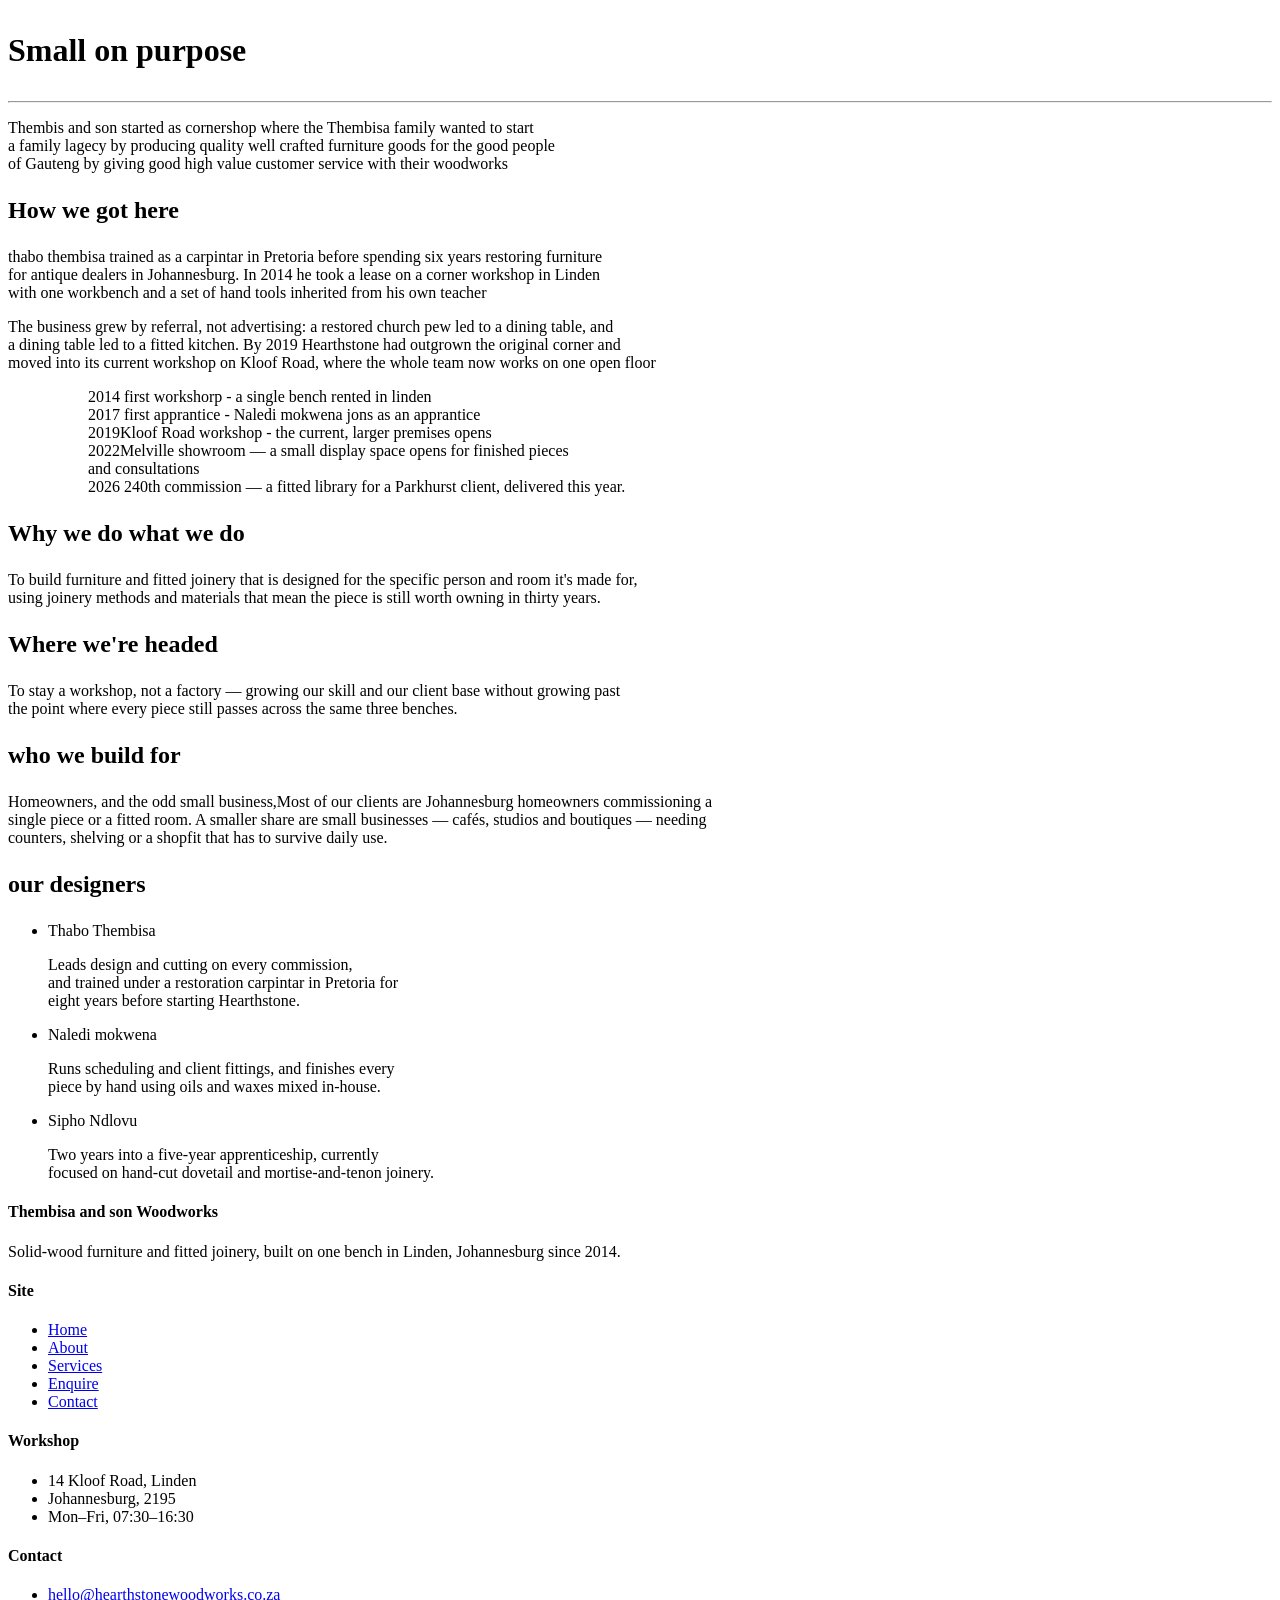
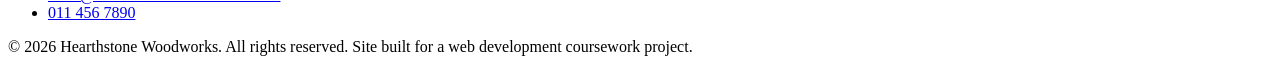
==== websites/About.html @ bcc0bc66 "Add files via upload" ====
<!DOCTYPE html>
<html>
    <head>
        <title>About</title>
    </head>
    <h1><p>Small on purpose</p></h1>
    <hr>
    <p>Thembis and son started as cornershop where the Thembisa family wanted to start<br>
    a family lagecy by producing quality well crafted furniture goods for the good people<br>
    of Gauteng by giving good high value customer service with their woodworks</p>
    
    <h2><p>How we got here</p></h2>
    <p>thabo thembisa trained as a carpintar in Pretoria before spending six years restoring furniture<br>
        for antique dealers in Johannesburg. In 2014 he took a lease on a corner workshop in Linden <br>
        with one workbench and a set of hand tools inherited from his own teacher</p>

        <p>The business grew by referral, not advertising: a restored church pew led to a dining table, and<br>
             a dining table led to a fitted kitchen. By 2019 Hearthstone had outgrown the original corner and<br>
              moved into its current workshop on Kloof Road, where the whole team now works on one open floor</p>

            <ul>
                <ol>2014 first workshorp - a single bench rented in linden</ol>
                <ol>2017 first apprantice - Naledi mokwena jons as an apprantice</ol>
                <ol> 2019Kloof Road workshop - the current, larger premises opens </ol>
                <ol>2022Melville showroom — a small display space opens for finished pieces 
                    <br>and consultations</ol>
                    <ol>2026 240th commission — a fitted library for a Parkhurst client, delivered this year.</ol>
            </ul>  
                    <h2><p>Why we do what we do</p></h2>
                    <P>To build furniture and fitted joinery that is designed for the specific person and room it's made for,
                        <br> using joinery methods and materials that mean the piece is still worth owning in thirty years.</P>
                     
                        <h2><P>Where we're headed </P></h2>
                        <P>To stay a workshop, not a factory — growing our skill and our client base without growing past 
                            <br>the point where every piece still passes across the same three benches.</P>

                            <h2><P>who we build for</P></h2>
                            <P>Homeowners, and the odd small business,Most of our clients are Johannesburg homeowners commissioning a <br>
                                single piece or a fitted room. A smaller share are small businesses — cafés, studios and boutiques — needing<br> 
                                counters, shelving or a shopfit that has to survive daily use.</P>

                                <h2><P>our designers</P></h2>
                                <ul>
                                    <li>Thabo Thembisa</li>
                                    <p>Leads design and cutting on every commission,<br>
                                        and trained under a restoration carpintar in Pretoria for<br>
                                         eight years before starting Hearthstone.</p>
                                    <li>Naledi mokwena</li>
                                    <P>Runs scheduling and client fittings, and finishes every <br>
                                        piece by hand using oils and waxes mixed in-house.</P>
                                        <li>Sipho Ndlovu</li>
                                        <P>Two years into a five-year apprenticeship, currently<br>
                                             focused on hand-cut dovetail and mortise-and-tenon joinery.</P>
                                </ul>
<h4>Thembisa and son Woodworks</h4>
      <p>Solid-wood furniture and fitted joinery, built on one bench in Linden, Johannesburg since 2014.</p>
    </div>
    <div>
      <nav>
      <h4>Site</h4>
      <ul>
        <li><a href="index.html">Home</a></li>
        <li><a href="about.html">About</a></li>
        <li><a href="services.html">Services</a></li>
        <li><a href="enquiry.html">Enquire</a></li>
        <li><a href="contact.html">Contact</a></li>
      </ul>
</nav>
    </div>
    <div>
      <h4>Workshop</h4>
      <ul>
        <li>14 Kloof Road, Linden</li>
        <li>Johannesburg, 2195</li>
        <li>Mon–Fri, 07:30–16:30</li>
      </ul>
    </div>
    <div>
      <h4>Contact</h4>
      <ul>
        <li><a href="mailto:hello@Thembisonwoodworks.co.za">hello@hearthstonewoodworks.co.za</a></li>
        <li><a href="tel:+27114567890">011 456 7890</a></li>
      </ul>
    </div>
  </div>
  <div class="footer-bottom">
    <span>&copy; <span data-year>2026</span> Hearthstone Woodworks. All rights reserved.</span>
    <span>Site built for a web development coursework project.</span>
  </div>
</footer>


            









</html>
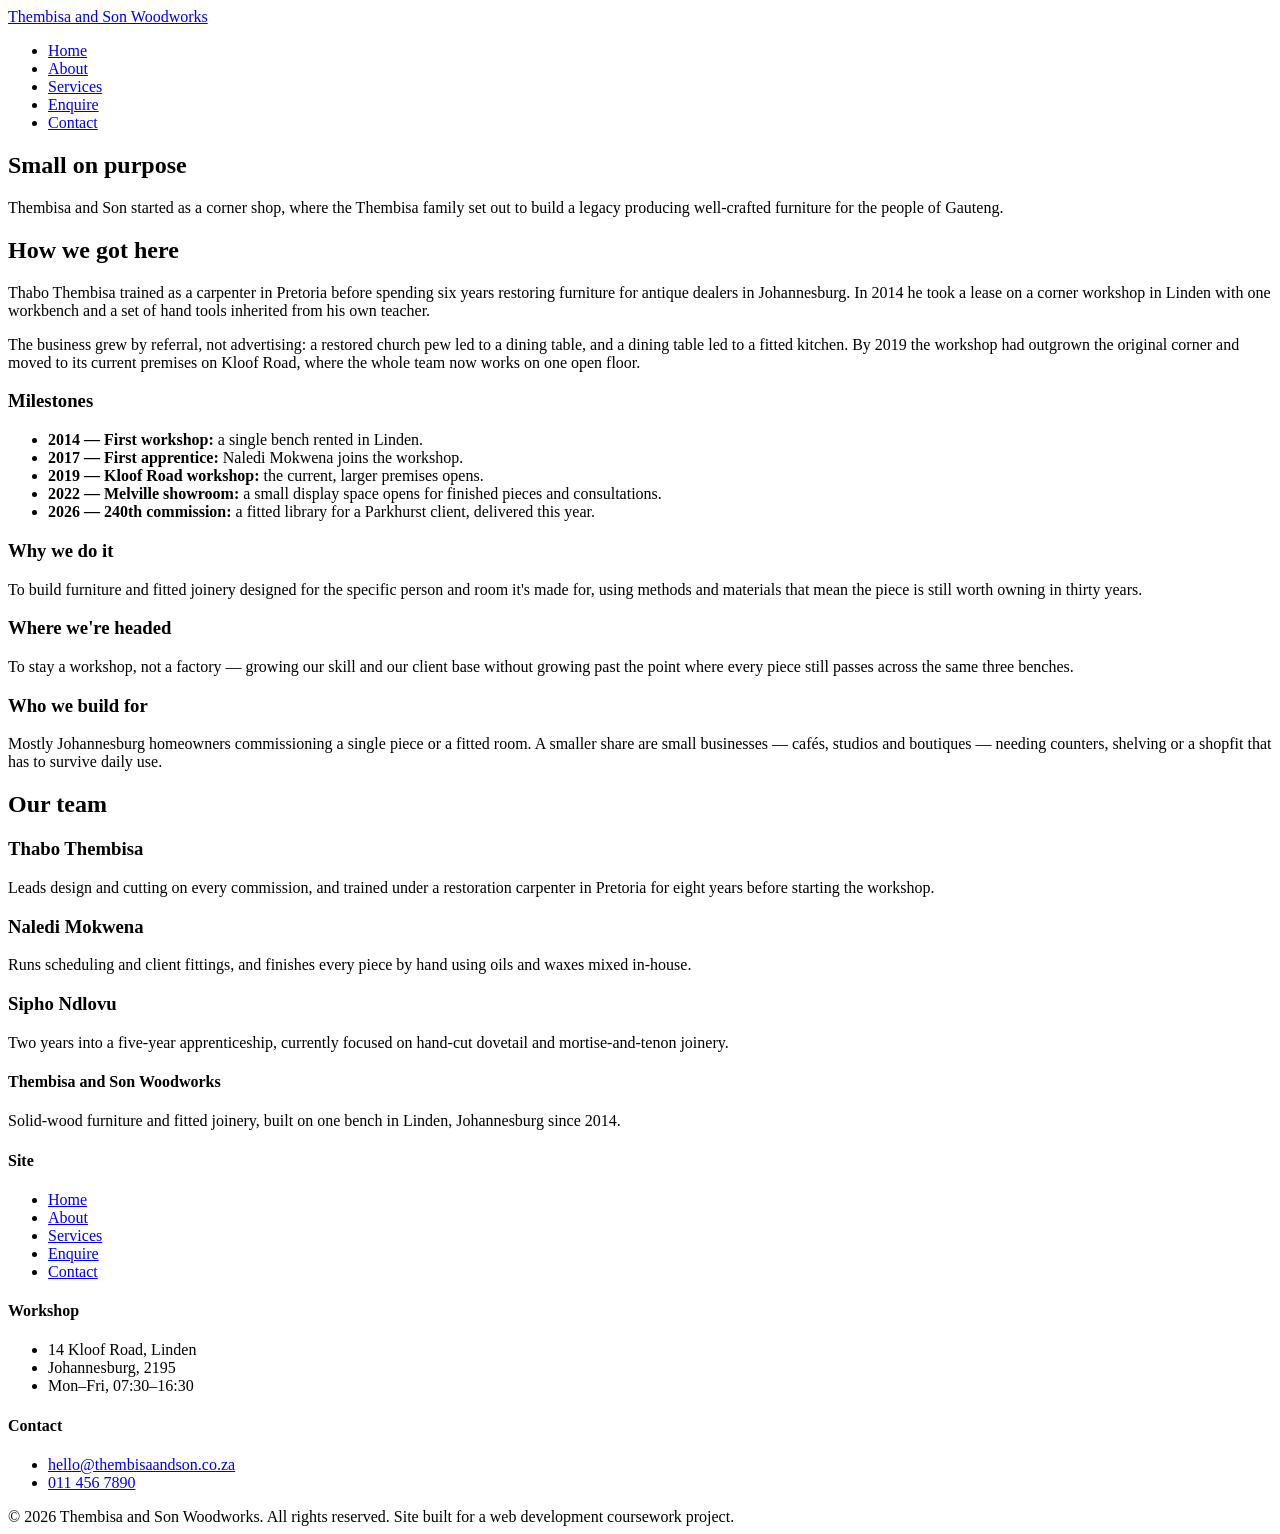
==== commit afd52192: "Revamp About page with improved HTML structure Updated the About page to improve structure, content," ====
--- a/websites/About.html
+++ b/websites/About.html
@@ -1,103 +1,162 @@
 <!DOCTYPE html>
-<html>
-    <head>
-        <title>About</title>
-    </head>
-    <h1><p>Small on purpose</p></h1>
-    <hr>
-    <p>Thembis and son started as cornershop where the Thembisa family wanted to start<br>
-    a family lagecy by producing quality well crafted furniture goods for the good people<br>
-    of Gauteng by giving good high value customer service with their woodworks</p>
-    
-    <h2><p>How we got here</p></h2>
-    <p>thabo thembisa trained as a carpintar in Pretoria before spending six years restoring furniture<br>
-        for antique dealers in Johannesburg. In 2014 he took a lease on a corner workshop in Linden <br>
-        with one workbench and a set of hand tools inherited from his own teacher</p>
+<html lang="en">
+<head>
+  <meta charset="UTF-8">
+  <meta name="viewport" content="width=device-width, initial-scale=1.0">
+  <title>About | Thembisa and Son Woodworks</title>
+  <link rel="stylesheet" href="css/style.css">
+</head>
+<body>
 
-        <p>The business grew by referral, not advertising: a restored church pew led to a dining table, and<br>
-             a dining table led to a fitted kitchen. By 2019 Hearthstone had outgrown the original corner and<br>
-              moved into its current workshop on Kloof Road, where the whole team now works on one open floor</p>
-
-            <ul>
-                <ol>2014 first workshorp - a single bench rented in linden</ol>
-                <ol>2017 first apprantice - Naledi mokwena jons as an apprantice</ol>
-                <ol> 2019Kloof Road workshop - the current, larger premises opens </ol>
-                <ol>2022Melville showroom — a small display space opens for finished pieces 
-                    <br>and consultations</ol>
-                    <ol>2026 240th commission — a fitted library for a Parkhurst client, delivered this year.</ol>
-            </ul>  
-                    <h2><p>Why we do what we do</p></h2>
-                    <P>To build furniture and fitted joinery that is designed for the specific person and room it's made for,
-                        <br> using joinery methods and materials that mean the piece is still worth owning in thirty years.</P>
-                     
-                        <h2><P>Where we're headed </P></h2>
-                        <P>To stay a workshop, not a factory — growing our skill and our client base without growing past 
-                            <br>the point where every piece still passes across the same three benches.</P>
-
-                            <h2><P>who we build for</P></h2>
-                            <P>Homeowners, and the odd small business,Most of our clients are Johannesburg homeowners commissioning a <br>
-                                single piece or a fitted room. A smaller share are small businesses — cafés, studios and boutiques — needing<br> 
-                                counters, shelving or a shopfit that has to survive daily use.</P>
-
-                                <h2><P>our designers</P></h2>
-                                <ul>
-                                    <li>Thabo Thembisa</li>
-                                    <p>Leads design and cutting on every commission,<br>
-                                        and trained under a restoration carpintar in Pretoria for<br>
-                                         eight years before starting Hearthstone.</p>
-                                    <li>Naledi mokwena</li>
-                                    <P>Runs scheduling and client fittings, and finishes every <br>
-                                        piece by hand using oils and waxes mixed in-house.</P>
-                                        <li>Sipho Ndlovu</li>
-                                        <P>Two years into a five-year apprenticeship, currently<br>
-                                             focused on hand-cut dovetail and mortise-and-tenon joinery.</P>
-                                </ul>
-<h4>Thembisa and son Woodworks</h4>
-      <p>Solid-wood furniture and fitted joinery, built on one bench in Linden, Johannesburg since 2014.</p>
-    </div>
-    <div>
-      <nav>
-      <h4>Site</h4>
-      <ul>
+  <!-- ===== Site header and main navigation ===== -->
+  <header class="site-header">
+    <nav class="nav" aria-label="Primary">
+      <a class="brand" href="index.html">Thembisa and Son Woodworks</a>
+      <ul class="nav-links">
         <li><a href="index.html">Home</a></li>
-        <li><a href="about.html">About</a></li>
+        <li><a href="about.html" aria-current="page">About</a></li>
         <li><a href="services.html">Services</a></li>
         <li><a href="enquiry.html">Enquire</a></li>
         <li><a href="contact.html">Contact</a></li>
       </ul>
-</nav>
+    </nav>
+  </header>
+
+  <main>
+
+    <!-- ===== Page intro ===== -->
+    <section class="hero">
+      <div class="wrap">
+        <h1>Small on purpose</h1>
+        <p class="lede">Thembisa and Son started as a corner shop, where the Thembisa family set out
+          to build a legacy producing well-crafted furniture for the people of Gauteng.</p>
+      </div>
+    </section>
+
+    <!-- ===== History ===== -->
+    <section class="section">
+      <div class="wrap">
+        <h2>How we got here</h2>
+        <p>Thabo Thembisa trained as a carpenter in Pretoria before spending six years restoring
+          furniture for antique dealers in Johannesburg. In 2014 he took a lease on a corner
+          workshop in Linden with one workbench and a set of hand tools inherited from his own
+          teacher.</p>
+
+        <p>The business grew by referral, not advertising: a restored church pew led to a dining
+          table, and a dining table led to a fitted kitchen. By 2019 the workshop had outgrown the
+          original corner and moved to its current premises on Kloof Road, where the whole team
+          now works on one open floor.</p>
+
+        <h3>Milestones</h3>
+        <ul>
+          <li><strong>2014 — First workshop:</strong> a single bench rented in Linden.</li>
+          <li><strong>2017 — First apprentice:</strong> Naledi Mokwena joins the workshop.</li>
+          <li><strong>2019 — Kloof Road workshop:</strong> the current, larger premises opens.</li>
+          <li><strong>2022 — Melville showroom:</strong> a small display space opens for finished
+            pieces and consultations.</li>
+          <li><strong>2026 — 240th commission:</strong> a fitted library for a Parkhurst client,
+            delivered this year.</li>
+        </ul>
+      </div>
+    </section>
+
+    <!-- ===== Mission, vision, audience ===== -->
+    <section class="section section-alt">
+      <div class="wrap">
+        <div class="grid grid-3">
+          <article class="card">
+            <h3>Why we do it</h3>
+            <p>To build furniture and fitted joinery designed for the specific person and room it's
+              made for, using methods and materials that mean the piece is still worth owning in
+              thirty years.</p>
+          </article>
+
+          <article class="card">
+            <h3>Where we're headed</h3>
+            <p>To stay a workshop, not a factory — growing our skill and our client base without
+              growing past the point where every piece still passes across the same three benches.</p>
+          </article>
+
+          <article class="card">
+            <h3>Who we build for</h3>
+            <p>Mostly Johannesburg homeowners commissioning a single piece or a fitted room. A
+              smaller share are small businesses — cafés, studios and boutiques — needing counters,
+              shelving or a shopfit that has to survive daily use.</p>
+          </article>
+        </div>
+      </div>
+    </section>
+
+    <!-- ===== Team ===== -->
+    <section class="section">
+      <div class="wrap">
+        <h2>Our team</h2>
+
+        <div class="grid grid-3">
+          <article class="card">
+            <h3>Thabo Thembisa</h3>
+            <p>Leads design and cutting on every commission, and trained under a restoration
+              carpenter in Pretoria for eight years before starting the workshop.</p>
+          </article>
+
+          <article class="card">
+            <h3>Naledi Mokwena</h3>
+            <p>Runs scheduling and client fittings, and finishes every piece by hand using oils and
+              waxes mixed in-house.</p>
+          </article>
+
+          <article class="card">
+            <h3>Sipho Ndlovu</h3>
+            <p>Two years into a five-year apprenticeship, currently focused on hand-cut dovetail
+              and mortise-and-tenon joinery.</p>
+          </article>
+        </div>
+      </div>
+    </section>
+
+  </main>
+
+  <!-- ===== Site footer ===== -->
+  <footer class="site-footer">
+    <div class="wrap">
+      <div class="grid grid-4">
+        <div>
+          <h4>Thembisa and Son Woodworks</h4>
+          <p>Solid-wood furniture and fitted joinery, built on one bench in Linden,
+            Johannesburg since 2014.</p>
+        </div>
+        <div>
+          <h4>Site</h4>
+          <ul>
+            <li><a href="index.html">Home</a></li>
+            <li><a href="about.html">About</a></li>
+            <li><a href="services.html">Services</a></li>
+            <li><a href="enquiry.html">Enquire</a></li>
+            <li><a href="contact.html">Contact</a></li>
+          </ul>
+        </div>
+        <div>
+          <h4>Workshop</h4>
+          <ul>
+            <li>14 Kloof Road, Linden</li>
+            <li>Johannesburg, 2195</li>
+            <li>Mon–Fri, 07:30–16:30</li>
+          </ul>
+        </div>
+        <div>
+          <h4>Contact</h4>
+          <ul>
+            <li><a href="mailto:hello@thembisaandson.co.za">hello@thembisaandson.co.za</a></li>
+            <li><a href="tel:+27114567890">011 456 7890</a></li>
+          </ul>
+        </div>
+      </div>
+      <div class="footer-bottom">
+        <span>&copy; 2026 Thembisa and Son Woodworks. All rights reserved.</span>
+        <span>Site built for a web development coursework project.</span>
+      </div>
     </div>
-    <div>
-      <h4>Workshop</h4>
-      <ul>
-        <li>14 Kloof Road, Linden</li>
-        <li>Johannesburg, 2195</li>
-        <li>Mon–Fri, 07:30–16:30</li>
-      </ul>
-    </div>
-    <div>
-      <h4>Contact</h4>
-      <ul>
-        <li><a href="mailto:hello@Thembisonwoodworks.co.za">hello@hearthstonewoodworks.co.za</a></li>
-        <li><a href="tel:+27114567890">011 456 7890</a></li>
-      </ul>
-    </div>
-  </div>
-  <div class="footer-bottom">
-    <span>&copy; <span data-year>2026</span> Hearthstone Woodworks. All rights reserved.</span>
-    <span>Site built for a web development coursework project.</span>
-  </div>
-</footer>
+  </footer>
 
-
-            
-
-
-
-
-
-
-
-
-
-</html>+</body>
+</html>
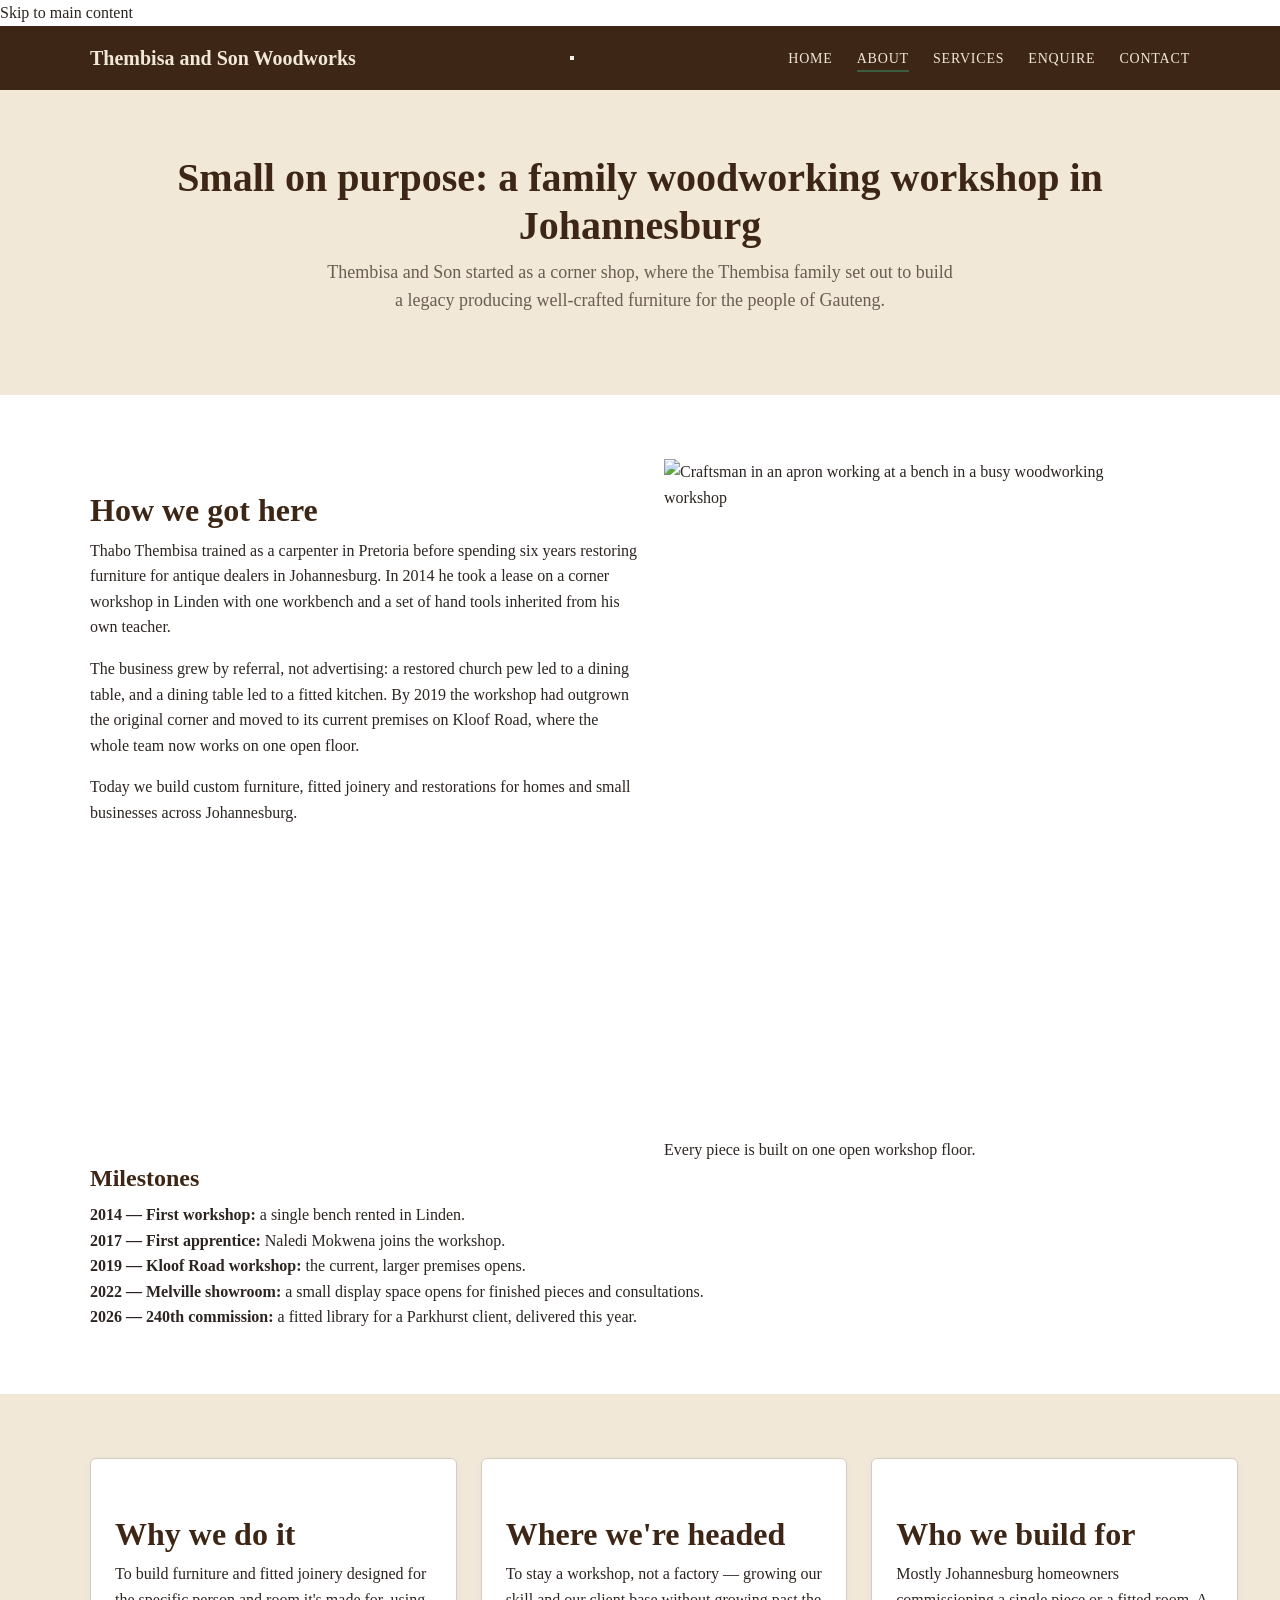
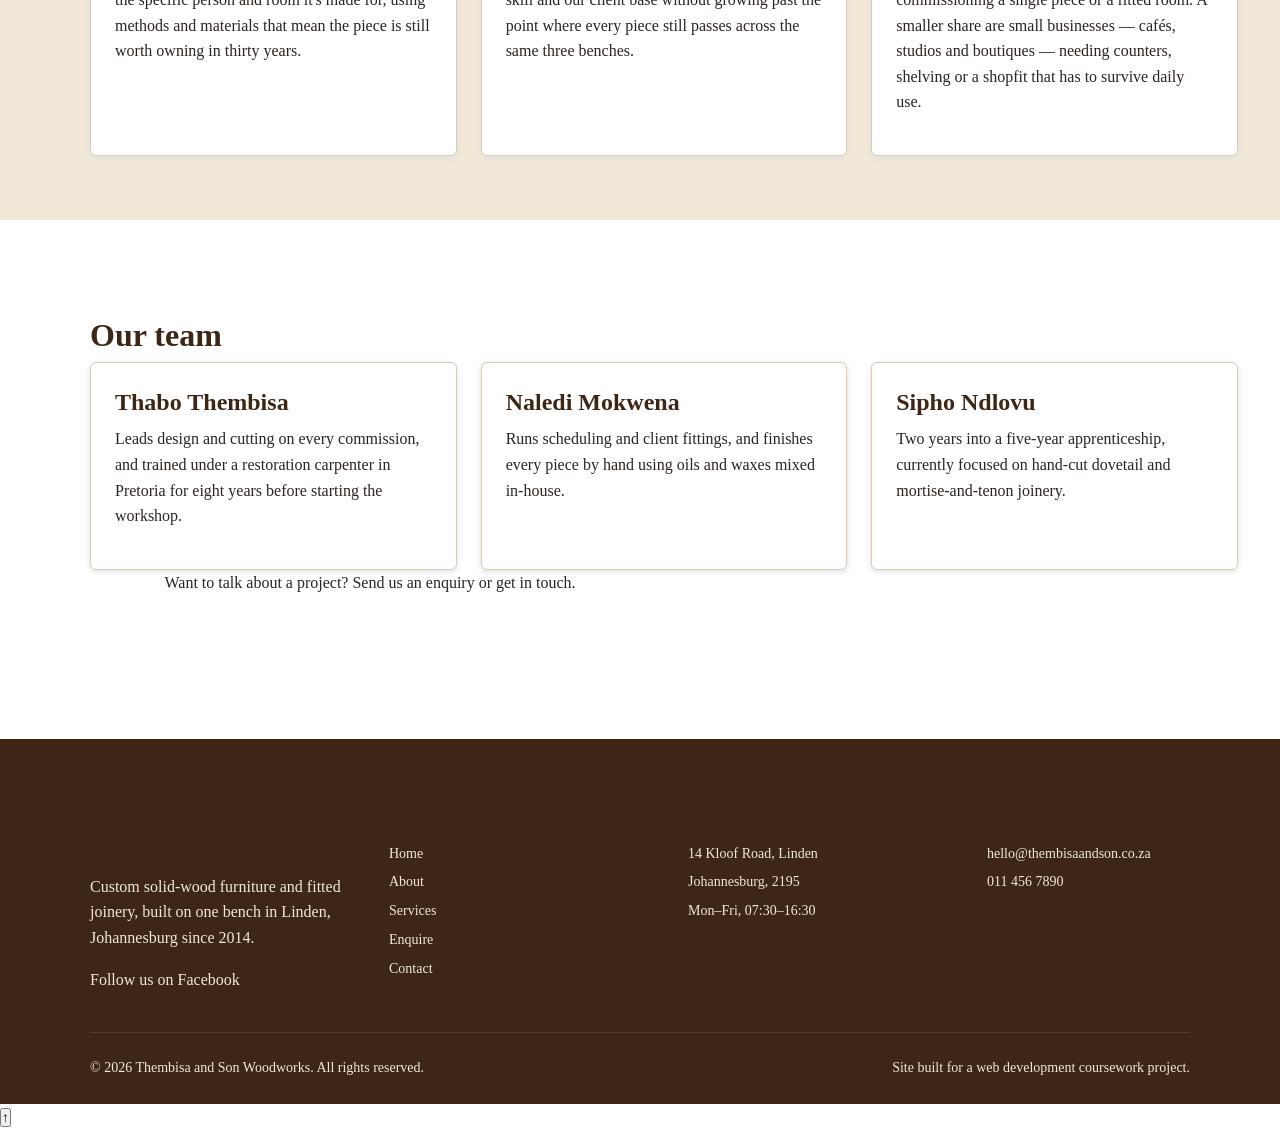
==== commit ec5fafa5: "Revise About page with new content and metadata Updated the About page with new metadata, improved c" ====
--- a/websites/About.html
+++ b/websites/About.html
@@ -3,16 +3,40 @@
 <head>
   <meta charset="UTF-8">
   <meta name="viewport" content="width=device-width, initial-scale=1.0">
-  <title>About | Thembisa and Son Woodworks</title>
+  <title>About Us | Thembisa and Son Woodworks, Johannesburg</title>
+  <meta name="description" content="Meet the family woodworking workshop in Linden, Johannesburg. Our history since 2014, our values and the craftspeople who design and build every piece.">
+  <link rel="canonical" href="https://thembisaandson.co.za/about.html">
+  <meta name="theme-color" content="#3d2615">
+  <meta http-equiv="Content-Security-Policy" content="default-src 'self'; script-src 'self'; style-src 'self' https://fonts.googleapis.com; font-src https://fonts.gstatic.com; img-src 'self' data: https://tile.openstreetmap.org; connect-src 'self' https://formspree.io; form-action 'self' https://formspree.io mailto:; base-uri 'self'; object-src 'none'">
+  <meta name="referrer" content="strict-origin-when-cross-origin">
+
+  <!-- Open Graph / social sharing -->
+  <meta property="og:type" content="website">
+  <meta property="og:site_name" content="Thembisa and Son Woodworks">
+  <meta property="og:title" content="About Us | Thembisa and Son Woodworks, Johannesburg">
+  <meta property="og:description" content="Meet the family woodworking workshop in Linden, Johannesburg. Our history since 2014, our values and the craftspeople who design and build every piece.">
+  <meta property="og:url" content="https://thembisaandson.co.za/about.html">
+  <meta property="og:image" content="https://thembisaandson.co.za/images/craftsman-planing-oak-workshop.jpg">
+  <meta property="og:locale" content="en_ZA">
+  <meta name="twitter:card" content="summary_large_image">
+
+  <link rel="icon" href="images/favicon.svg" type="image/svg+xml">
+  <link rel="preconnect" href="https://fonts.googleapis.com">
+  <link rel="preconnect" href="https://fonts.gstatic.com" crossorigin>
+  <link rel="stylesheet" href="https://fonts.googleapis.com/css2?family=Merriweather:wght@400;700&family=Open+Sans:wght@400;600&display=swap">
   <link rel="stylesheet" href="css/style.css">
 </head>
 <body>
+  <a class="skip-link" href="#main">Skip to main content</a>
 
   <!-- ===== Site header and main navigation ===== -->
   <header class="site-header">
     <nav class="nav" aria-label="Primary">
       <a class="brand" href="index.html">Thembisa and Son Woodworks</a>
-      <ul class="nav-links">
+      <button class="nav-toggle" type="button" aria-expanded="false" aria-controls="primary-nav" aria-label="Open menu">
+        <span class="nav-toggle-bar"></span>
+      </button>
+      <ul class="nav-links" id="primary-nav">
         <li><a href="index.html">Home</a></li>
         <li><a href="about.html" aria-current="page">About</a></li>
         <li><a href="services.html">Services</a></li>
@@ -22,12 +46,12 @@
     </nav>
   </header>
 
-  <main>
+  <main id="main">
 
     <!-- ===== Page intro ===== -->
     <section class="hero">
       <div class="wrap">
-        <h1>Small on purpose</h1>
+        <h1>Small on purpose: a family woodworking workshop in Johannesburg</h1>
         <p class="lede">Thembisa and Son started as a corner shop, where the Thembisa family set out
           to build a legacy producing well-crafted furniture for the people of Gauteng.</p>
       </div>
@@ -36,25 +60,37 @@
     <!-- ===== History ===== -->
     <section class="section">
       <div class="wrap">
-        <h2>How we got here</h2>
-        <p>Thabo Thembisa trained as a carpenter in Pretoria before spending six years restoring
-          furniture for antique dealers in Johannesburg. In 2014 he took a lease on a corner
-          workshop in Linden with one workbench and a set of hand tools inherited from his own
-          teacher.</p>
-
-        <p>The business grew by referral, not advertising: a restored church pew led to a dining
-          table, and a dining table led to a fitted kitchen. By 2019 the workshop had outgrown the
-          original corner and moved to its current premises on Kloof Road, where the whole team
-          now works on one open floor.</p>
+        <div class="grid grid-2 align-start">
+          <div>
+            <h2>How we got here</h2>
+            <p>Thabo Thembisa trained as a carpenter in Pretoria before spending six years restoring
+              furniture for antique dealers in Johannesburg. In 2014 he took a lease on a corner
+              workshop in Linden with one workbench and a set of hand tools inherited from his own
+              teacher.</p>
+
+            <p>The business grew by referral, not advertising: a restored church pew led to a dining
+              table, and a dining table led to a fitted kitchen. By 2019 the workshop had outgrown the
+              original corner and moved to its current premises on Kloof Road, where the whole team
+              now works on one open floor.</p>
+
+            <p>Today we build <a class="text-link" href="services.html">custom furniture, fitted joinery
+              and restorations</a> for homes and small businesses across Johannesburg.</p>
+          </div>
+          <figure class="photo reveal">
+            <img src="images/craftsman-planing-oak-workshop.jpg" width="452" height="678" loading="lazy" decoding="async"
+              alt="Craftsman in an apron working at a bench in a busy woodworking workshop">
+            <figcaption>Every piece is built on one open workshop floor.</figcaption>
+          </figure>
+        </div>
 
         <h3>Milestones</h3>
-        <ul>
-          <li><strong>2014 — First workshop:</strong> a single bench rented in Linden.</li>
-          <li><strong>2017 — First apprentice:</strong> Naledi Mokwena joins the workshop.</li>
-          <li><strong>2019 — Kloof Road workshop:</strong> the current, larger premises opens.</li>
-          <li><strong>2022 — Melville showroom:</strong> a small display space opens for finished
+        <ul class="timeline">
+          <li><strong>2014 &mdash; First workshop:</strong> a single bench rented in Linden.</li>
+          <li><strong>2017 &mdash; First apprentice:</strong> Naledi Mokwena joins the workshop.</li>
+          <li><strong>2019 &mdash; Kloof Road workshop:</strong> the current, larger premises opens.</li>
+          <li><strong>2022 &mdash; Melville showroom:</strong> a small display space opens for finished
             pieces and consultations.</li>
-          <li><strong>2026 — 240th commission:</strong> a fitted library for a Parkhurst client,
+          <li><strong>2026 &mdash; 240th commission:</strong> a fitted library for a Parkhurst client,
             delivered this year.</li>
         </ul>
       </div>
@@ -64,23 +100,23 @@
     <section class="section section-alt">
       <div class="wrap">
         <div class="grid grid-3">
-          <article class="card">
-            <h3>Why we do it</h3>
+          <article class="card reveal">
+            <h2 class="card-title">Why we do it</h2>
             <p>To build furniture and fitted joinery designed for the specific person and room it's
               made for, using methods and materials that mean the piece is still worth owning in
               thirty years.</p>
           </article>
 
-          <article class="card">
-            <h3>Where we're headed</h3>
-            <p>To stay a workshop, not a factory — growing our skill and our client base without
+          <article class="card reveal">
+            <h2 class="card-title">Where we're headed</h2>
+            <p>To stay a workshop, not a factory &mdash; growing our skill and our client base without
               growing past the point where every piece still passes across the same three benches.</p>
           </article>
 
-          <article class="card">
-            <h3>Who we build for</h3>
+          <article class="card reveal">
+            <h2 class="card-title">Who we build for</h2>
             <p>Mostly Johannesburg homeowners commissioning a single piece or a fitted room. A
-              smaller share are small businesses — cafés, studios and boutiques — needing counters,
+              smaller share are small businesses &mdash; caf&eacute;s, studios and boutiques &mdash; needing counters,
               shelving or a shopfit that has to survive daily use.</p>
           </article>
         </div>
@@ -93,24 +129,28 @@
         <h2>Our team</h2>
 
         <div class="grid grid-3">
-          <article class="card">
+          <article class="card reveal">
             <h3>Thabo Thembisa</h3>
             <p>Leads design and cutting on every commission, and trained under a restoration
               carpenter in Pretoria for eight years before starting the workshop.</p>
           </article>
 
-          <article class="card">
+          <article class="card reveal">
             <h3>Naledi Mokwena</h3>
             <p>Runs scheduling and client fittings, and finishes every piece by hand using oils and
               waxes mixed in-house.</p>
           </article>
 
-          <article class="card">
+          <article class="card reveal">
             <h3>Sipho Ndlovu</h3>
             <p>Two years into a five-year apprenticeship, currently focused on hand-cut dovetail
               and mortise-and-tenon joinery.</p>
           </article>
         </div>
+
+        <p class="center-text more-space">Want to talk about a project?
+          <a class="text-link" href="enquiry.html">Send us an enquiry</a> or
+          <a class="text-link" href="contact.html">get in touch</a>.</p>
       </div>
     </section>
 
@@ -121,12 +161,13 @@
     <div class="wrap">
       <div class="grid grid-4">
         <div>
-          <h4>Thembisa and Son Woodworks</h4>
-          <p>Solid-wood furniture and fitted joinery, built on one bench in Linden,
+          <h3>Thembisa and Son Woodworks</h3>
+          <p>Custom solid-wood furniture and fitted joinery, built on one bench in Linden,
             Johannesburg since 2014.</p>
-        </div>
-        <div>
-          <h4>Site</h4>
+          <p><a href="https://www.facebook.com/" target="_blank" rel="noopener noreferrer">Follow us on Facebook</a></p>
+        </div>
+        <div>
+          <h3>Site</h3>
           <ul>
             <li><a href="index.html">Home</a></li>
             <li><a href="about.html">About</a></li>
@@ -136,15 +177,15 @@
           </ul>
         </div>
         <div>
-          <h4>Workshop</h4>
+          <h3>Workshop</h3>
           <ul>
             <li>14 Kloof Road, Linden</li>
             <li>Johannesburg, 2195</li>
-            <li>Mon–Fri, 07:30–16:30</li>
+            <li>Mon&ndash;Fri, 07:30&ndash;16:30</li>
           </ul>
         </div>
         <div>
-          <h4>Contact</h4>
+          <h3>Contact</h3>
           <ul>
             <li><a href="mailto:hello@thembisaandson.co.za">hello@thembisaandson.co.za</a></li>
             <li><a href="tel:+27114567890">011 456 7890</a></li>
@@ -158,5 +199,9 @@
     </div>
   </footer>
 
+  <button id="back-to-top" class="back-to-top" type="button" aria-label="Back to top">&uarr;</button>
+
+  <script src="js/main.js" defer></script>
 </body>
 </html>
+
--- a/websites/css/style.css
+++ b/websites/css/style.css
@@ -0,0 +1,470 @@
+/* ==========================================
+   Thembisa and Son Woodworks
+   style.css - Part 2
+   ========================================== */
+
+
+/* ---------- CSS reset ---------- */
+/* This removes the default spacing that browsers add,
+   so the site looks the same in Chrome, Firefox and Edge. */
+
+* {
+  margin: 0;
+  padding: 0;
+  box-sizing: border-box;
+}
+
+img {
+  max-width: 100%;
+  display: block;
+}
+
+ul {
+  list-style: none;
+}
+
+a {
+  text-decoration: none;
+  color: inherit;
+}
+
+
+/* ---------- Base styles for the whole site ---------- */
+
+body {
+  font-family: Georgia, serif;
+  font-size: 1rem;
+  line-height: 1.6;
+  color: #2c2420;
+  background-color: #ffffff;
+}
+
+
+/* ---------- Typography ---------- */
+/* Heading sizes go down in steps so they look balanced. */
+
+h1 {
+  font-size: 2.5rem;
+  line-height: 1.2;
+  color: #3d2615;
+  margin-bottom: 0.5rem;
+}
+
+h2 {
+  font-size: 2rem;
+  line-height: 1.2;
+  color: #3d2615;
+  margin-top: 2rem;
+  margin-bottom: 0.5rem;
+}
+
+h3 {
+  font-size: 1.5rem;
+  line-height: 1.3;
+  color: #3d2615;
+  margin-bottom: 0.5rem;
+}
+
+h4 {
+  font-size: 1.125rem;
+  color: #3d2615;
+  margin-bottom: 0.5rem;
+}
+
+p {
+  margin-bottom: 1rem;
+  max-width: 70ch;
+}
+
+.lede {
+  font-size: 1.125rem;
+  color: #6b5d52;
+}
+
+.center-text {
+  text-align: center;
+}
+
+
+/* ---------- Page layout ---------- */
+
+.wrap {
+  width: 90%;
+  max-width: 1100px;
+  margin: 0 auto;
+}
+
+.section {
+  padding-top: 4rem;
+  padding-bottom: 4rem;
+}
+
+.section-alt {
+  background-color: #f1e8d8;
+}
+
+
+/* ---------- Grid layouts ---------- */
+/* CSS Grid is used to put the cards into columns. */
+
+.grid {
+  display: grid;
+  gap: 1.5rem;
+}
+
+.grid-2 {
+  grid-template-columns: 50% 50%;
+}
+
+.grid-3 {
+  grid-template-columns: 33.33% 33.33% 33.33%;
+}
+
+.grid-4 {
+  grid-template-columns: 25% 25% 25% 25%;
+}
+
+
+/* ---------- Header and navigation ---------- */
+/* Flexbox puts the business name on the left
+   and the menu links on the right. */
+
+.site-header {
+  background-color: #3d2615;
+  position: sticky;
+  top: 0;
+}
+
+.nav {
+  display: flex;
+  justify-content: space-between;
+  align-items: center;
+  width: 90%;
+  max-width: 1100px;
+  margin: 0 auto;
+  padding-top: 1rem;
+  padding-bottom: 1rem;
+}
+
+.brand {
+  font-size: 1.25rem;
+  font-weight: bold;
+  color: #f1e8d8;
+}
+
+.nav-links {
+  display: flex;
+  gap: 1.5rem;
+}
+
+.nav-links a {
+  color: #f1e8d8;
+  font-size: 0.875rem;
+  text-transform: uppercase;
+  letter-spacing: 0.05rem;
+  padding-bottom: 0.25rem;
+  border-bottom: 2px solid #3d2615;
+}
+
+/* Underline appears when the mouse is over a link
+   or when it is selected with the keyboard. */
+.nav-links a:hover {
+  border-bottom: 2px solid #f1e8d8;
+}
+
+.nav-links a:focus {
+  border-bottom: 2px solid #f1e8d8;
+}
+
+/* Marks which page you are currently on. */
+.nav-links a[aria-current="page"] {
+  border-bottom: 2px solid #3b5d42;
+}
+
+
+/* ---------- Hero section ---------- */
+
+.hero {
+  background-color: #f1e8d8;
+  padding-top: 4rem;
+  padding-bottom: 4rem;
+  text-align: center;
+}
+
+.hero p {
+  margin-left: auto;
+  margin-right: auto;
+}
+
+.hero-actions {
+  display: flex;
+  justify-content: center;
+  gap: 1rem;
+  margin-top: 1.5rem;
+}
+
+
+/* ---------- Cards ---------- */
+
+.card {
+  background-color: #ffffff;
+  border: 1px solid #d9cbb5;
+  border-radius: 6px;
+  padding: 1.5rem;
+  box-shadow: 0 2px 6px #e0e0e0;
+}
+
+.card:hover {
+  box-shadow: 0 6px 16px #bbbbbb;
+}
+
+.price {
+  font-size: 0.875rem;
+  font-weight: bold;
+  color: #3b5d42;
+}
+
+
+/* ---------- Buttons ---------- */
+
+.btn {
+  display: inline-block;
+  background-color: #5c3a21;
+  color: #f1e8d8;
+  font-family: Georgia, serif;
+  font-size: 0.875rem;
+  padding: 0.75rem 1.5rem;
+  border: 2px solid #5c3a21;
+  border-radius: 4px;
+  cursor: pointer;
+}
+
+.btn:hover {
+  background-color: #3b5d42;
+  border: 2px solid #3b5d42;
+}
+
+.btn:focus {
+  background-color: #3b5d42;
+  border: 2px solid #3b5d42;
+}
+
+.btn:active {
+  background-color: #3d2615;
+}
+
+.btn-outline {
+  background-color: #ffffff;
+  color: #5c3a21;
+}
+
+.btn-outline:hover {
+  background-color: #5c3a21;
+  color: #f1e8d8;
+}
+
+
+/* ---------- Forms ---------- */
+
+.form-panel {
+  background-color: #ffffff;
+  border: 1px solid #d9cbb5;
+  border-radius: 6px;
+  padding: 1.5rem;
+}
+
+.field {
+  margin-bottom: 1rem;
+}
+
+.field label {
+  display: block;
+  font-size: 0.875rem;
+  font-weight: bold;
+  margin-bottom: 0.25rem;
+}
+
+input {
+  width: 100%;
+  padding: 0.6rem;
+  font-family: Georgia, serif;
+  font-size: 1rem;
+  border: 1px solid #d9cbb5;
+  border-radius: 4px;
+}
+
+select {
+  width: 100%;
+  padding: 0.6rem;
+  font-family: Georgia, serif;
+  font-size: 1rem;
+  border: 1px solid #d9cbb5;
+  border-radius: 4px;
+}
+
+textarea {
+  width: 100%;
+  min-height: 8rem;
+  padding: 0.6rem;
+  font-family: Georgia, serif;
+  font-size: 1rem;
+  border: 1px solid #d9cbb5;
+  border-radius: 4px;
+}
+
+/* Green outline shows which field you are typing in. */
+input:focus {
+  outline: 2px solid #3b5d42;
+}
+
+select:focus {
+  outline: 2px solid #3b5d42;
+}
+
+textarea:focus {
+  outline: 2px solid #3b5d42;
+}
+
+.required {
+  color: #aa3333;
+}
+
+.form-note {
+  font-size: 0.875rem;
+  color: #6b5d52;
+}
+
+
+/* ---------- Maps on the contact page ---------- */
+
+.map-frame iframe {
+  width: 100%;
+  height: 16rem;
+  border: 1px solid #d9cbb5;
+  border-radius: 4px;
+}
+
+
+/* ---------- Footer ---------- */
+
+.site-footer {
+  background-color: #3d2615;
+  color: #f1e8d8;
+  padding-top: 4rem;
+  padding-bottom: 1.5rem;
+  margin-top: 4rem;
+}
+
+.site-footer h4 {
+  color: #f1e8d8;
+}
+
+.site-footer li {
+  font-size: 0.875rem;
+  margin-bottom: 0.4rem;
+}
+
+.site-footer a:hover {
+  text-decoration: underline;
+}
+
+.footer-bottom {
+  display: flex;
+  justify-content: space-between;
+  border-top: 1px solid #5c3a21;
+  margin-top: 1.5rem;
+  padding-top: 1.5rem;
+  font-size: 0.875rem;
+}
+
+
+/* ==========================================
+   Responsive design
+   The layout changes at two screen sizes.
+   ========================================== */
+
+
+/* ---------- Tablet (900px and below) ---------- */
+/* Four and three column grids drop down to two columns. */
+
+@media (max-width: 900px) {
+
+  h1 {
+    font-size: 2rem;
+  }
+
+  h2 {
+    font-size: 1.625rem;
+  }
+
+  .grid-3 {
+    grid-template-columns: 50% 50%;
+  }
+
+  .grid-4 {
+    grid-template-columns: 50% 50%;
+  }
+
+  .section {
+    padding-top: 3rem;
+    padding-bottom: 3rem;
+  }
+
+}
+
+
+/* ---------- Mobile (600px and below) ---------- */
+/* Everything becomes one single column. */
+
+@media (max-width: 600px) {
+
+  h1 {
+    font-size: 1.75rem;
+  }
+
+  h2 {
+    font-size: 1.5rem;
+  }
+
+  h3 {
+    font-size: 1.25rem;
+  }
+
+  .nav {
+    flex-direction: column;
+    gap: 0.75rem;
+  }
+
+  .nav-links {
+    flex-wrap: wrap;
+    justify-content: center;
+    gap: 1rem;
+  }
+
+  .grid-2 {
+    grid-template-columns: 100%;
+  }
+
+  .grid-3 {
+    grid-template-columns: 100%;
+  }
+
+  .grid-4 {
+    grid-template-columns: 100%;
+  }
+
+  .hero-actions {
+    flex-direction: column;
+  }
+
+  .footer-bottom {
+    flex-direction: column;
+    gap: 0.5rem;
+  }
+
+  .section {
+    padding-top: 2.5rem;
+    padding-bottom: 2.5rem;
+  }
+
+}
